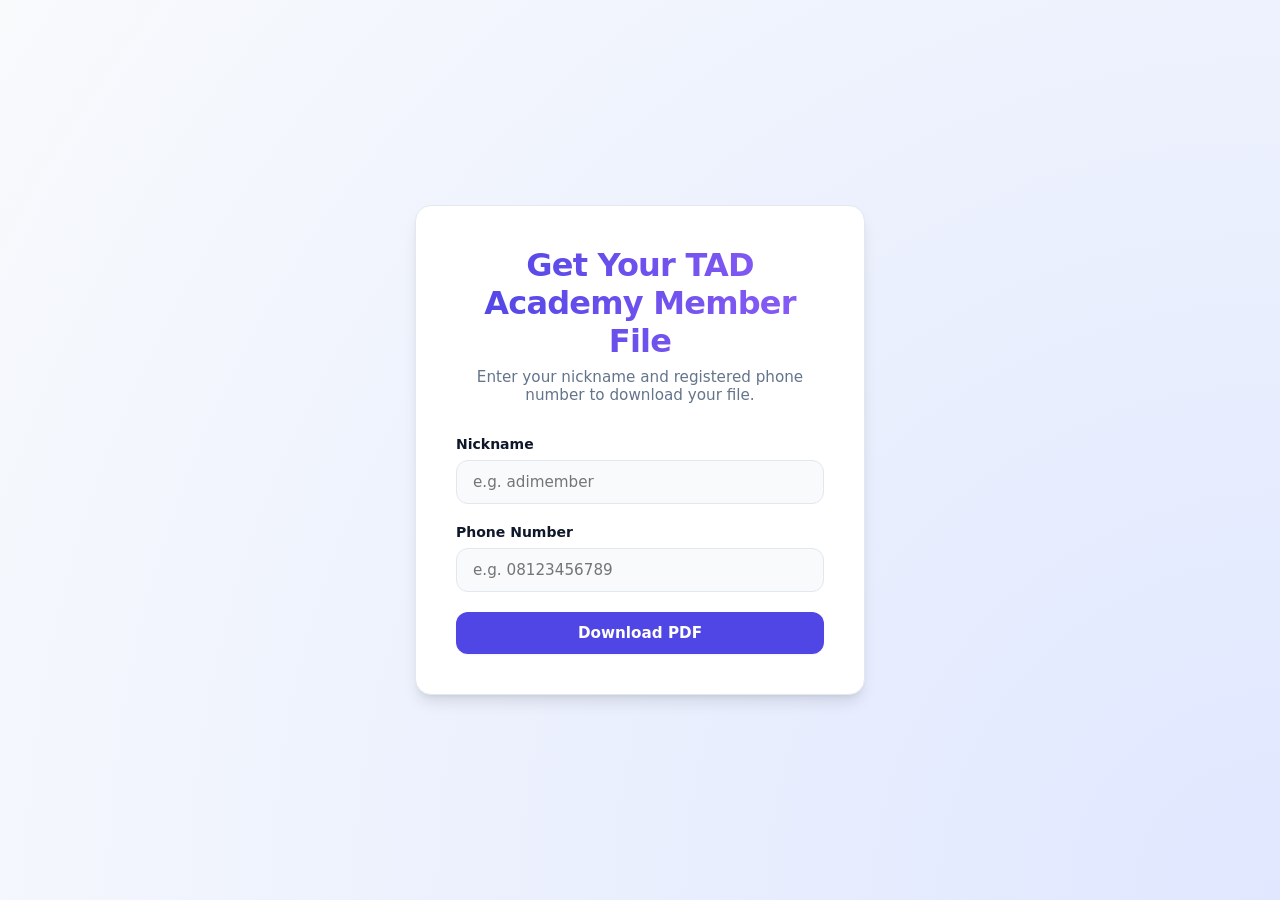
==== public/index.html @ 4677e766 "feat: initial commit for Cloudflare Pages & D1 web app" ====
<!DOCTYPE html>
<html lang="en">
<head>
  <meta charset="UTF-8">
  <meta name="viewport" content="width=device-width, initial-scale=1.0">
  <title>Download Your TAD Academy Member File</title>
  <link rel="stylesheet" href="style.css">
</head>
<body>
  <div class="card">
    <h1>Get Your TAD Academy Member File</h1>
    <p class="subtitle">Enter your nickname and registered phone number to download your file.</p>
    
    <div id="alert-error" class="alert alert-danger"></div>
    <div id="alert-success" class="alert alert-success"></div>

    <form id="download-form">
      <div class="form-group">
        <label for="nickname">Nickname</label>
        <input type="text" id="nickname" required placeholder="e.g. adimember">
      </div>
      <div class="form-group">
        <label for="phone">Phone Number</label>
        <input type="tel" id="phone" required placeholder="e.g. 08123456789">
      </div>
      
      <button type="submit" id="submit-btn" class="btn btn-primary">
        <span class="spinner" id="btn-spinner"></span>
        Download PDF
      </button>
    </form>
  </div>

  <script src="script.js"></script>
</body>
</html>
---- public/style.css ----
:root {
  --primary: #4f46e5;
  --primary-hover: #4338ca;
  --primary-light: #e0e7ff;
  --bg: #f8fafc;
  --card-bg: #ffffff;
  --text-main: #0f172a;
  --text-muted: #64748b;
  --border: #e2e8f0;
  --success: #10b981;
  --danger: #ef4444;
  --shadow-sm: 0 1px 2px 0 rgb(0 0 0 / 0.05);
  --shadow-md: 0 4px 6px -1px rgb(0 0 0 / 0.1), 0 2px 4px -2px rgb(0 0 0 / 0.1);
  --shadow-lg: 0 10px 15px -3px rgb(0 0 0 / 0.1), 0 4px 6px -4px rgb(0 0 0 / 0.1);
  --radius-sm: 6px;
  --radius-md: 12px;
  --radius-lg: 16px;
  --font: 'Inter', system-ui, -apple-system, sans-serif;
}

* {
  box-sizing: border-box;
  margin: 0;
  padding: 0;
}

body {
  font-family: var(--font);
  background: radial-gradient(circle at 100% 100%, #e0e7ff 0%, #f8fafc 100%);
  color: var(--text-main);
  min-height: 100vh;
  display: flex;
  flex-direction: column;
  align-items: center;
  justify-content: center;
  padding: 2rem 1rem;
}

/* Typography */
h1 {
  font-size: 2rem;
  font-weight: 800;
  letter-spacing: -0.025em;
  background: linear-gradient(to right, #4f46e5, #8b5cf6);
  -webkit-background-clip: text;
  -webkit-text-fill-color: transparent;
  margin-bottom: 0.5rem;
}

p.subtitle {
  color: var(--text-muted);
  font-size: 0.95rem;
  margin-bottom: 2rem;
  text-align: center;
}

/* Card layout */
.card {
  background: var(--card-bg);
  border: 1px solid var(--border);
  border-radius: var(--radius-lg);
  box-shadow: var(--shadow-lg);
  padding: 2.5rem;
  width: 100%;
  max-width: 450px;
  text-align: center;
}

/* Wide container for mimin dashboard */
.container-wide {
  background: var(--card-bg);
  border: 1px solid var(--border);
  border-radius: var(--radius-lg);
  box-shadow: var(--shadow-lg);
  padding: 2.5rem;
  width: 100%;
  max-width: 1100px;
}

/* Navigation Link */
.nav-link {
  display: inline-block;
  margin-top: 1.5rem;
  color: var(--primary);
  text-decoration: none;
  font-weight: 600;
  font-size: 0.9rem;
  transition: color 0.2s;
}

.nav-link:hover {
  color: var(--primary-hover);
  text-decoration: underline;
}

/* Forms */
.form-group {
  text-align: left;
  margin-bottom: 1.25rem;
}

label {
  display: block;
  font-size: 0.875rem;
  font-weight: 600;
  color: var(--text-main);
  margin-bottom: 0.5rem;
}

input[type="text"],
input[type="tel"],
input[type="url"],
input[type="file"] {
  width: 100%;
  padding: 0.75rem 1rem;
  font-family: var(--font);
  font-size: 0.95rem;
  border: 1px solid var(--border);
  border-radius: var(--radius-md);
  background-color: var(--bg);
  color: var(--text-main);
  transition: all 0.2s;
}

input:focus {
  outline: none;
  border-color: var(--primary);
  box-shadow: 0 0 0 4px var(--primary-light);
  background-color: var(--card-bg);
}

/* Buttons */
.btn {
  display: inline-flex;
  align-items: center;
  justify-content: center;
  width: 100%;
  padding: 0.75rem 1.5rem;
  font-family: var(--font);
  font-size: 0.95rem;
  font-weight: 600;
  border-radius: var(--radius-md);
  border: none;
  cursor: pointer;
  transition: all 0.2s;
}

.btn-primary {
  background-color: var(--primary);
  color: white;
  box-shadow: var(--shadow-sm);
}

.btn-primary:hover {
  background-color: var(--primary-hover);
  transform: translateY(-1px);
  box-shadow: 0 4px 12px rgba(79, 70, 229, 0.3);
}

.btn-primary:active {
  transform: translateY(0);
}

.btn-secondary {
  background-color: var(--bg);
  border: 1px solid var(--border);
  color: var(--text-main);
}

.btn-secondary:hover {
  background-color: var(--border);
}

/* Tables */
.table-wrapper {
  overflow-x: auto;
  margin-top: 1.5rem;
  border: 1px solid var(--border);
  border-radius: var(--radius-md);
}

table {
  width: 100%;
  border-collapse: collapse;
  text-align: left;
}

th, td {
  padding: 0.875rem 1rem;
  font-size: 0.9rem;
  border-bottom: 1px solid var(--border);
}

th {
  background-color: var(--bg);
  font-weight: 700;
  color: var(--text-muted);
}

tr:last-child td {
  border-bottom: none;
}

tr:hover {
  background-color: #f1f5f9;
}

/* Utilities */
.grid-2 {
  display: grid;
  grid-template-columns: 1fr;
  gap: 2rem;
}

@media (min-width: 768px) {
  .grid-2 {
    grid-template-columns: 1fr 1.5fr;
  }
}

.d-flex {
  display: flex;
}

.gap-2 {
  gap: 0.5rem;
}

.mimin-header {
  display: flex;
  justify-content: space-between;
  align-items: center;
  border-bottom: 2px solid var(--border);
  padding-bottom: 1rem;
  margin-bottom: 2rem;
}

/* Messages and Alerts */
.alert {
  padding: 0.75rem 1rem;
  border-radius: var(--radius-md);
  font-size: 0.9rem;
  font-weight: 500;
  margin-bottom: 1rem;
  display: none;
}

.alert-danger {
  background-color: #fee2e2;
  color: var(--danger);
  border: 1px solid #fecaca;
}

.alert-success {
  background-color: #d1fae5;
  color: var(--success);
  border: 1px solid #a7f3d0;
}

/* Loading Spinner */
.spinner {
  width: 1.25rem;
  height: 1.25rem;
  border: 3px solid rgba(255, 255, 255, 0.3);
  border-radius: 50%;
  border-top-color: white;
  animation: spin 0.8s linear infinite;
  display: none;
  margin-right: 0.5rem;
}

@keyframes spin {
  to { transform: rotate(360deg); }
}

/* Drag-and-drop CSV box */
.csv-drop-zone {
  border: 2px dashed var(--border);
  border-radius: var(--radius-md);
  padding: 2rem;
  text-align: center;
  background-color: var(--bg);
  cursor: pointer;
  transition: all 0.2s;
  margin-bottom: 1.5rem;
}

.csv-drop-zone:hover, .csv-drop-zone.dragover {
  border-color: var(--primary);
  background-color: var(--primary-light);
}

.csv-drop-zone p {
  font-size: 0.9rem;
  color: var(--text-muted);
}

.csv-drop-zone svg {
  width: 2.5rem;
  height: 2.5rem;
  color: var(--text-muted);
  margin-bottom: 0.5rem;
}

.truncate {
  max-width: 250px;
  white-space: nowrap;
  overflow: hidden;
  text-overflow: ellipsis;
}
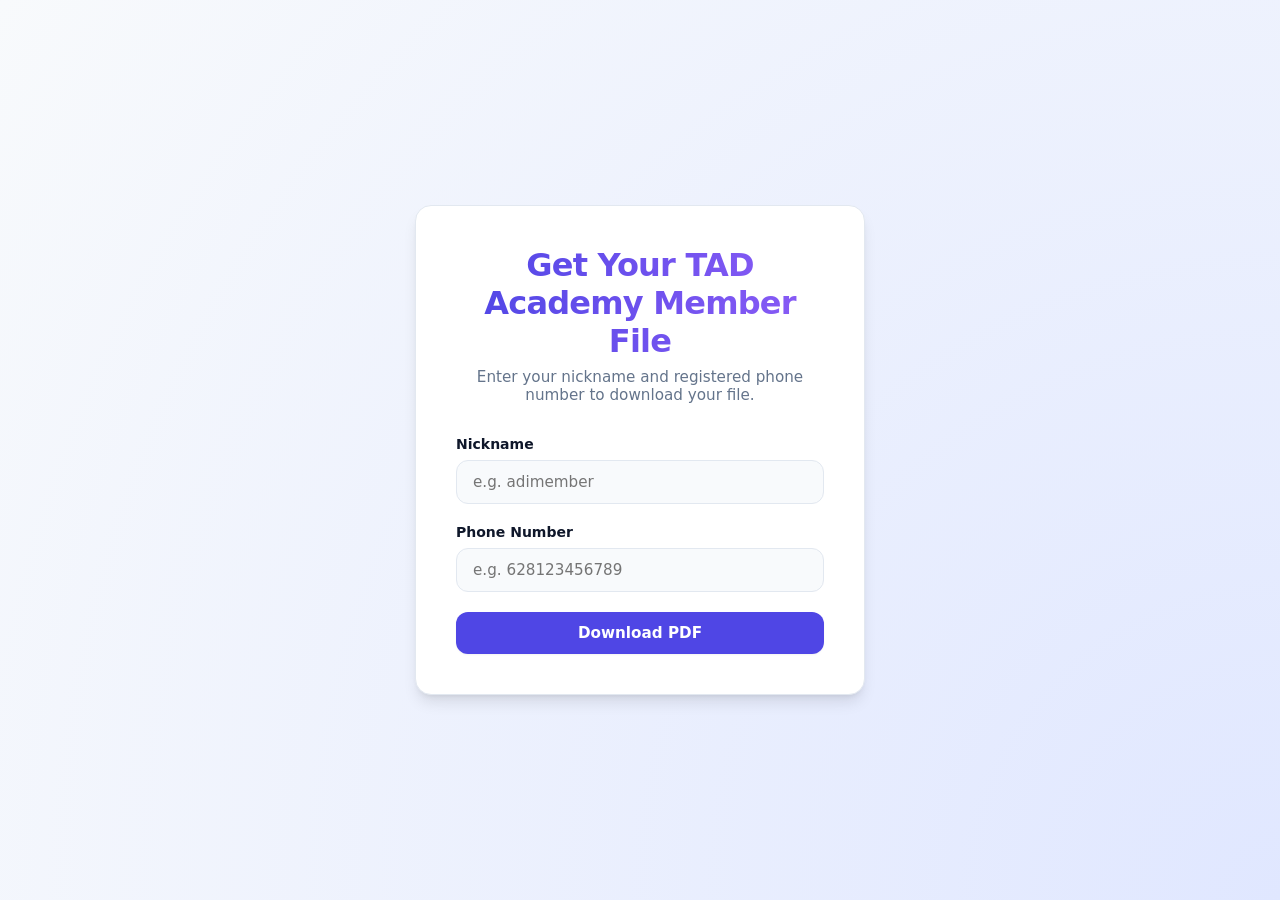
==== commit 6b647421: "style: remove admin link from user interface and finalize configurations" ====
--- a/public/index.html
+++ b/public/index.html
@@ -21,7 +21,7 @@
       </div>
       <div class="form-group">
         <label for="phone">Phone Number</label>
-        <input type="tel" id="phone" required placeholder="e.g. 08123456789">
+        <input type="tel" id="phone" required placeholder="e.g. 628123456789">
       </div>
       
       <button type="submit" id="submit-btn" class="btn btn-primary">
